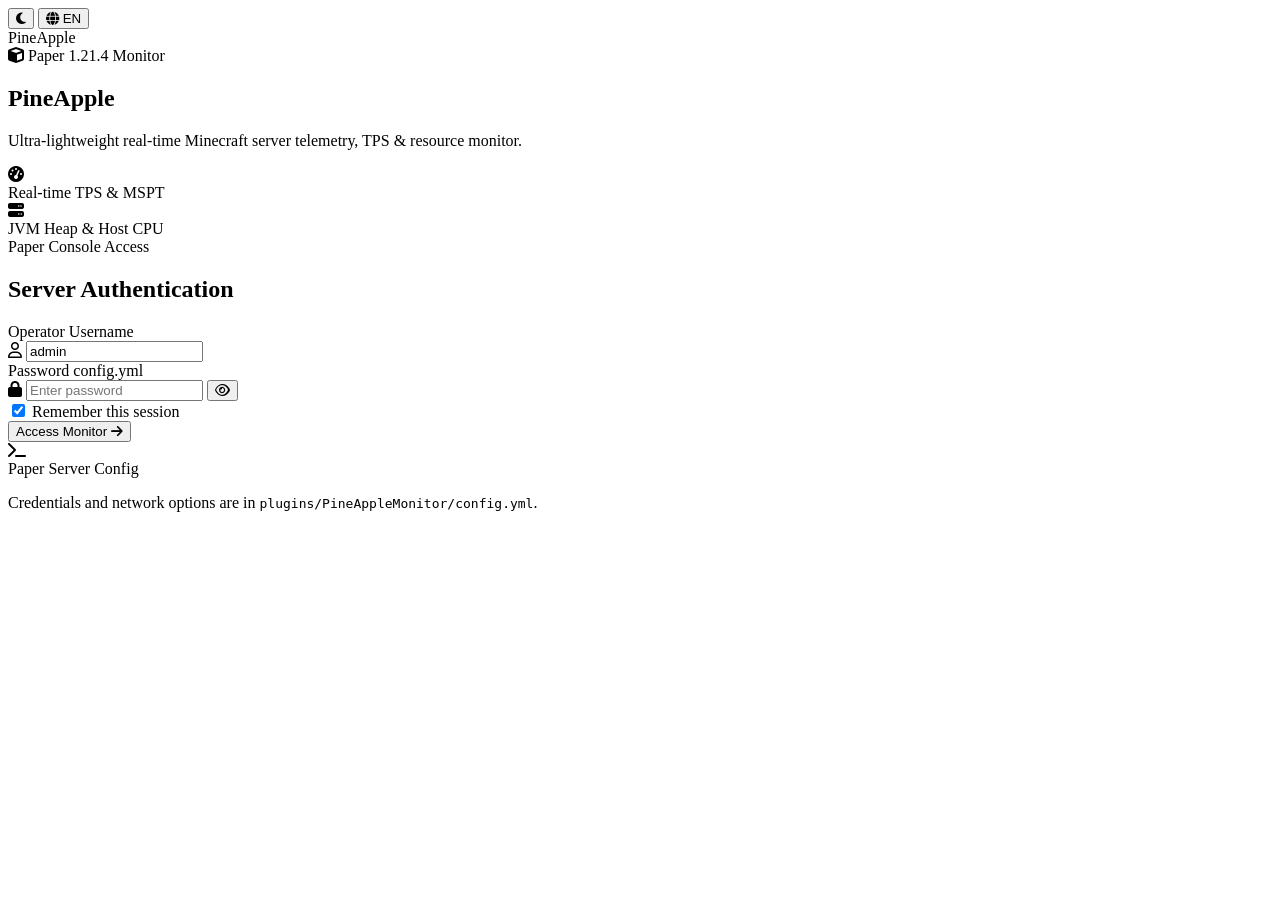
==== pineapple-velocity/src/main/resources/web/index.html @ 59f81f37 "Initial commit: PineApple monitoring architecture with Paper & Velocity modules, web UI and MIT lice" ====
<!DOCTYPE html>
<html lang="en">
<head>
    <meta charset="UTF-8">
    <meta name="viewport" content="width=device-width, initial-scale=1.0">
    <title>PineApple — Minecraft Server Monitor</title>
    <!-- Modern Typography & Icons -->
    <link rel="preconnect" href="https://fonts.googleapis.com">
    <link rel="preconnect" href="https://fonts.gstatic.com" crossorigin>
    <link href="https://fonts.googleapis.com/css2?family=Outfit:wght@400;500;600;700;800&family=Plus+Jakarta+Sans:wght@400;500;600;700&display=swap" rel="stylesheet">
    <link rel="stylesheet" href="https://cdnjs.cloudflare.com/ajax/libs/font-awesome/6.5.1/css/all.min.css">
    <link rel="stylesheet" href="/static/css/style.css?v=4.2">
    <script>
        (function() {
            var theme = localStorage.getItem('pineapple_theme') || 
                (window.matchMedia && window.matchMedia('(prefers-color-scheme: dark)').matches ? 'dark' : 'light');
            if (theme === 'dark') {
                document.documentElement.setAttribute('data-theme', 'dark');
            }
        })();
    </script>
</head>
<body>
<div id="app-root">
    <!-- Language & Theme Switchers in Top-Right Corner -->
    <div class="lang-switcher-container">
        <button type="button" class="theme-switcher-btn" id="themeSwitcherAuth" onclick="toggleTheme()" aria-label="Toggle Theme" title="Toggle Light/Dark Theme">
            <i class="fa-solid fa-moon theme-icon"></i>
        </button>
        <button type="button" class="lang-switcher-btn" id="langSwitcherBtn" onclick="toggleLanguage()" aria-label="Switch Language" title="Switch Language">
            <i class="fa-solid fa-globe lang-globe-icon"></i>
            <span class="lang-code-text" id="langCodeLabel">EN</span>
        </button>
    </div>

    <main class="canva-wrapper" id="canvaWrapper">
        <!-- Centered Brand Stage: Strictly centered in the viewport for cinematic transition -->
        <div class="auth-center-brand-stage" id="authCenterBrandStage" aria-hidden="true">
            <span class="auth-center-brand-text">PineApple</span>
        </div>

        <!-- Left Hero Section with Curved Dark Element -->
        <section class="hero-curved-section" id="heroSection">
            <div class="curved-backdrop"></div>
            <div class="hero-content" id="heroContent">
                <div class="brand-badge hero-fade-elem">
                    <i class="fa-solid fa-cube brand-icon-small"></i>
                    <span data-i18n="hero_badge">Paper 1.21.4 Monitor</span>
                </div>
                <h1 class="brand-title" id="heroBrandTitle">PineApple</h1>
                <p class="brand-tagline hero-fade-elem" data-i18n="hero_tagline">Ultra-lightweight real-time Minecraft server telemetry, TPS & resource monitor.</p>
                
                <div class="hero-features hero-fade-elem">
                    <div class="feature-item">
                        <div class="feature-icon"><i class="fa-solid fa-gauge-high"></i></div>
                        <span data-i18n="hero_feat_1">Real-time TPS & MSPT</span>
                    </div>
                    <div class="feature-item">
                        <div class="feature-icon"><i class="fa-solid fa-server"></i></div>
                        <span data-i18n="hero_feat_2">JVM Heap & Host CPU</span>
                    </div>
                </div>
            </div>
        </section>

        <!-- Right Interactive Authentication Area -->
        <section class="auth-section" id="authSection">
            <div class="auth-container">
                <!-- Header -->
                <div class="auth-header">
                    <span class="auth-subtitle" data-i18n="auth_subtitle">Paper Console Access</span>
                    <h2 class="auth-main-title" data-i18n="auth_title">Server Authentication</h2>
                </div>

                <!-- Login Form Card -->
                <div class="forms-wrapper" id="formsWrapper">
                    <div class="auth-card-pane active" id="loginPane">
                        <form action="/login" method="POST" class="auth-form" id="loginForm" onsubmit="handleLoginSubmit(event)">
                            <div class="input-group">
                                <label for="login_user" data-i18n="label_login">Operator Username</label>
                                <div class="input-wrapper">
                                    <i class="fa-regular fa-user input-icon"></i>
                                    <input type="text" id="login_user" name="login" placeholder="e.g. admin" data-i18n-placeholder="placeholder_login" required autocomplete="username" value="admin">
                                </div>
                            </div>

                            <div class="input-group">
                                <div class="label-with-link">
                                    <label for="login_pass" data-i18n="label_password">Password</label>
                                    <span class="config-hint-badge" title="Configured in plugins/PineAppleMonitor/config.yml">config.yml</span>
                                </div>
                                <div class="input-wrapper">
                                    <i class="fa-solid fa-lock input-icon"></i>
                                    <input type="password" id="login_pass" name="password" placeholder="Enter password" data-i18n-placeholder="placeholder_password" required autocomplete="current-password">
                                    <button type="button" class="toggle-password" onclick="togglePasswordVisibility('login_pass', this)" aria-label="Show/Hide password">
                                        <i class="fa-regular fa-eye"></i>
                                    </button>
                                </div>
                            </div>

                            <!-- Remember Me Checkbox -->
                            <div class="remember-me-row">
                                <label class="custom-checkbox-container" for="remember_me">
                                    <input type="checkbox" id="remember_me" name="remember_me" checked>
                                    <span class="custom-checkbox-mark"></span>
                                    <span class="checkbox-text" data-i18n="label_remember_me">Remember this session</span>
                                </label>
                            </div>

                            <!-- Primary Action Button -->
                            <div class="form-action-group">
                                <button type="submit" class="btn-primary-action btn-glow ripple-effect" id="loginSubmitBtn">
                                    <span class="btn-text" data-i18n="btn_submit_login">Access Monitor</span>
                                    <span class="btn-icon"><i class="fa-solid fa-arrow-right"></i></span>
                                </button>
                            </div>
                        </form>
                    </div>
                </div>

                <!-- Host Config Notice -->
                <div class="host-config-card">
                    <div class="host-config-icon"><i class="fa-solid fa-terminal"></i></div>
                    <div class="host-config-text">
                        <span class="host-config-title" data-i18n="host_config_title">Paper Server Config</span>
                        <p data-i18n="host_config_desc">Credentials and network options are in <code>plugins/PineAppleMonitor/config.yml</code>.</p>
                    </div>
                </div>
            </div>
        </section>
    </main>
</div>

<div id="toast-container" class="toast-container"></div>
<script src="/static/js/main.js?v=4.2"></script>
</body>
</html>
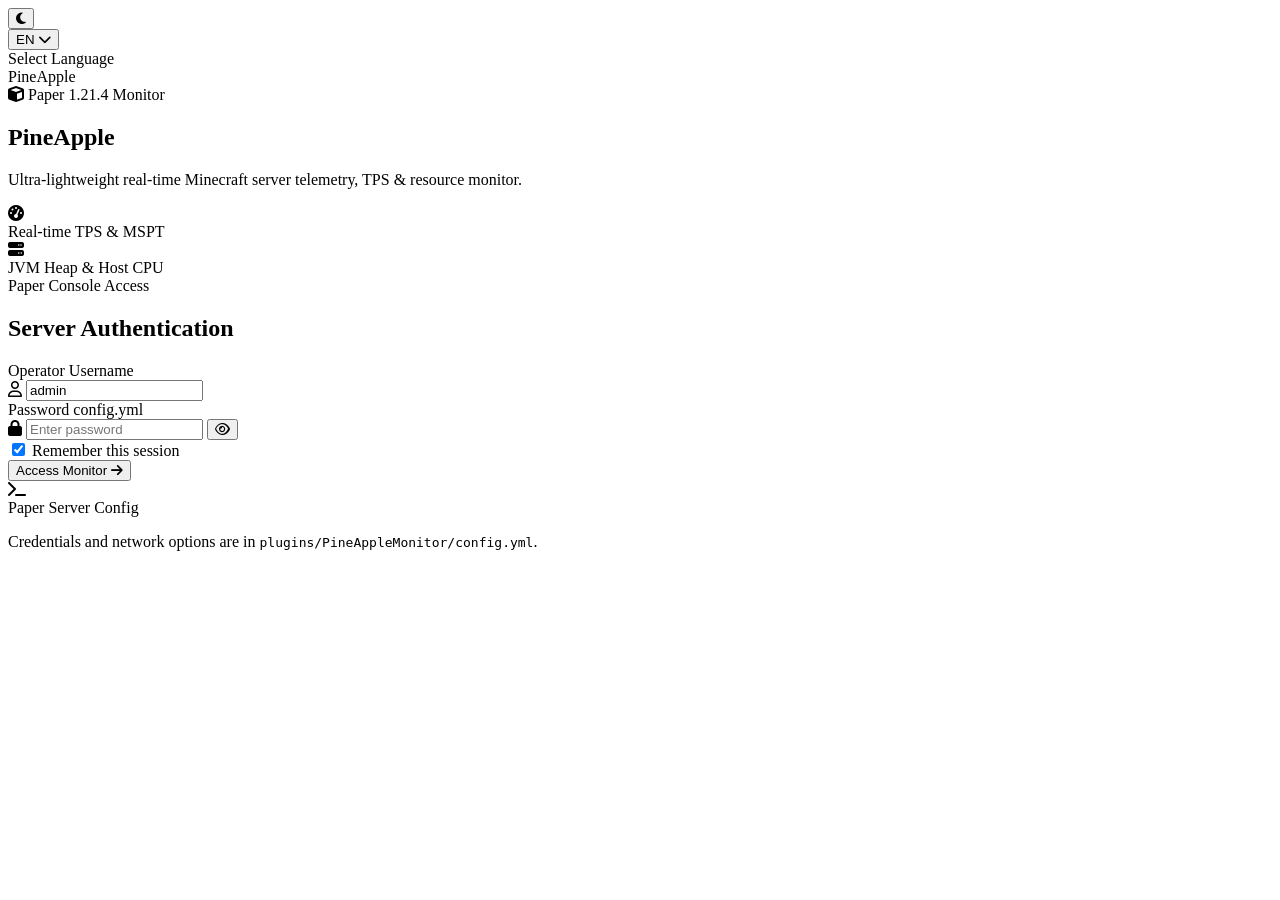
==== commit 4d9efc3b: "Clean up code comments, add GEMINI.md to .gitignore and update web localization" ====
--- a/pineapple-velocity/src/main/resources/web/index.html
+++ b/pineapple-velocity/src/main/resources/web/index.html
@@ -4,12 +4,11 @@
     <meta charset="UTF-8">
     <meta name="viewport" content="width=device-width, initial-scale=1.0">
     <title>PineApple — Minecraft Server Monitor</title>
-    <!-- Modern Typography & Icons -->
     <link rel="preconnect" href="https://fonts.googleapis.com">
     <link rel="preconnect" href="https://fonts.gstatic.com" crossorigin>
     <link href="https://fonts.googleapis.com/css2?family=Outfit:wght@400;500;600;700;800&family=Plus+Jakarta+Sans:wght@400;500;600;700&display=swap" rel="stylesheet">
     <link rel="stylesheet" href="https://cdnjs.cloudflare.com/ajax/libs/font-awesome/6.5.1/css/all.min.css">
-    <link rel="stylesheet" href="/static/css/style.css?v=4.2">
+    <link rel="stylesheet" href="/static/css/style.css?v=4.3">
     <script>
         (function() {
             var theme = localStorage.getItem('pineapple_theme') || 
@@ -22,24 +21,31 @@
 </head>
 <body>
 <div id="app-root">
-    <!-- Language & Theme Switchers in Top-Right Corner -->
     <div class="lang-switcher-container">
         <button type="button" class="theme-switcher-btn" id="themeSwitcherAuth" onclick="toggleTheme()" aria-label="Toggle Theme" title="Toggle Light/Dark Theme">
             <i class="fa-solid fa-moon theme-icon"></i>
         </button>
-        <button type="button" class="lang-switcher-btn" id="langSwitcherBtn" onclick="toggleLanguage()" aria-label="Switch Language" title="Switch Language">
-            <i class="fa-solid fa-globe lang-globe-icon"></i>
-            <span class="lang-code-text" id="langCodeLabel">EN</span>
-        </button>
+        <div class="lang-dropdown-wrapper" id="langDropdownWrapperAuth">
+            <button type="button" class="lang-switcher-btn" id="langDropdownBtnAuth" onclick="toggleLanguageDropdown(event, 'Auth')" aria-haspopup="true" aria-expanded="false" title="Select Language">
+                <span class="lang-flag-badge" id="currentLangFlagAuth"></span>
+                <span class="lang-code-text" id="currentLangCodeAuth">EN</span>
+                <i class="fa-solid fa-chevron-down lang-chevron-icon"></i>
+            </button>
+            <div class="lang-dropdown-menu" id="langDropdownMenuAuth" role="menu" aria-label="Language selection">
+                <div class="lang-dropdown-header">
+                    <span data-i18n="lang_select_title">Select Language</span>
+                </div>
+                <div class="lang-dropdown-list" id="langDropdownListAuth" role="none">
+                    </div>
+            </div>
+        </div>
     </div>
 
     <main class="canva-wrapper" id="canvaWrapper">
-        <!-- Centered Brand Stage: Strictly centered in the viewport for cinematic transition -->
         <div class="auth-center-brand-stage" id="authCenterBrandStage" aria-hidden="true">
             <span class="auth-center-brand-text">PineApple</span>
         </div>
 
-        <!-- Left Hero Section with Curved Dark Element -->
         <section class="hero-curved-section" id="heroSection">
             <div class="curved-backdrop"></div>
             <div class="hero-content" id="heroContent">
@@ -63,16 +69,13 @@
             </div>
         </section>
 
-        <!-- Right Interactive Authentication Area -->
         <section class="auth-section" id="authSection">
             <div class="auth-container">
-                <!-- Header -->
                 <div class="auth-header">
                     <span class="auth-subtitle" data-i18n="auth_subtitle">Paper Console Access</span>
                     <h2 class="auth-main-title" data-i18n="auth_title">Server Authentication</h2>
                 </div>
 
-                <!-- Login Form Card -->
                 <div class="forms-wrapper" id="formsWrapper">
                     <div class="auth-card-pane active" id="loginPane">
                         <form action="/login" method="POST" class="auth-form" id="loginForm" onsubmit="handleLoginSubmit(event)">
@@ -98,7 +101,6 @@
                                 </div>
                             </div>
 
-                            <!-- Remember Me Checkbox -->
                             <div class="remember-me-row">
                                 <label class="custom-checkbox-container" for="remember_me">
                                     <input type="checkbox" id="remember_me" name="remember_me" checked>
@@ -107,7 +109,6 @@
                                 </label>
                             </div>
 
-                            <!-- Primary Action Button -->
                             <div class="form-action-group">
                                 <button type="submit" class="btn-primary-action btn-glow ripple-effect" id="loginSubmitBtn">
                                     <span class="btn-text" data-i18n="btn_submit_login">Access Monitor</span>
@@ -118,7 +119,6 @@
                     </div>
                 </div>
 
-                <!-- Host Config Notice -->
                 <div class="host-config-card">
                     <div class="host-config-icon"><i class="fa-solid fa-terminal"></i></div>
                     <div class="host-config-text">
@@ -132,6 +132,6 @@
 </div>
 
 <div id="toast-container" class="toast-container"></div>
-<script src="/static/js/main.js?v=4.2"></script>
+<script src="/static/js/main.js?v=4.3"></script>
 </body>
 </html>
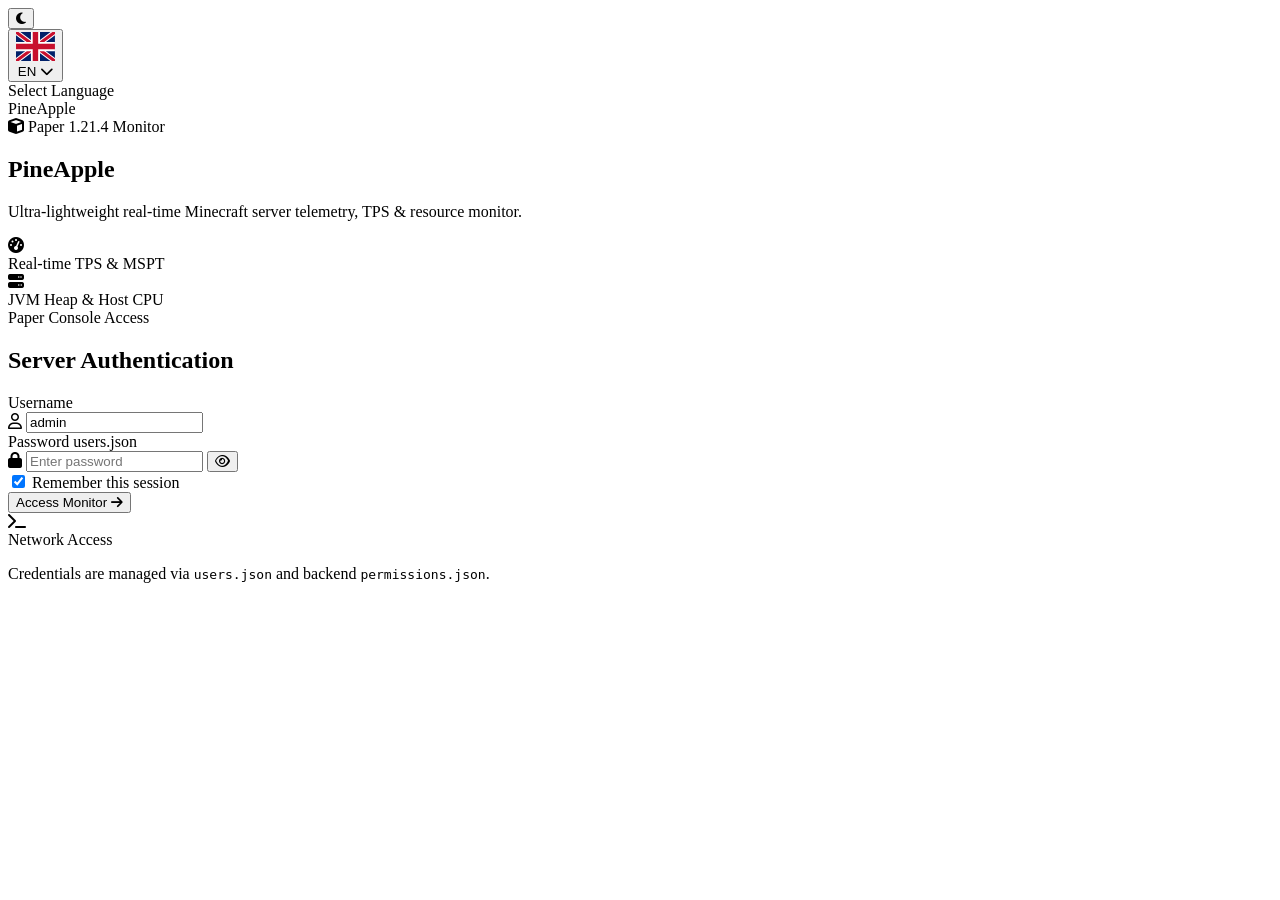
==== commit e562dc91: "Split web UI into modules, add web console, permissions and user management - Break monolithic style" ====
--- a/pineapple-velocity/src/main/resources/web/index.html
+++ b/pineapple-velocity/src/main/resources/web/index.html
@@ -8,13 +8,28 @@
     <link rel="preconnect" href="https://fonts.gstatic.com" crossorigin>
     <link href="https://fonts.googleapis.com/css2?family=Outfit:wght@400;500;600;700;800&family=Plus+Jakarta+Sans:wght@400;500;600;700&display=swap" rel="stylesheet">
     <link rel="stylesheet" href="https://cdnjs.cloudflare.com/ajax/libs/font-awesome/6.5.1/css/all.min.css">
-    <link rel="stylesheet" href="/static/css/style.css?v=4.3">
+    <link rel="stylesheet" href="/static/css/base.css?v=5.2">
+    <link rel="stylesheet" href="/static/css/auth.css?v=5.2">
+    <link rel="stylesheet" href="/static/css/components.css?v=5.2">
+    <link rel="stylesheet" href="/static/css/dashboard.css?v=5.2">
+    <link rel="stylesheet" href="/static/css/theme.css?v=5.2">
+    <link rel="stylesheet" href="/static/css/profile.css?v=5.2">
+    <link rel="stylesheet" href="/static/css/console.css?v=5.2">
     <script>
         (function() {
             var theme = localStorage.getItem('pineapple_theme') || 
                 (window.matchMedia && window.matchMedia('(prefers-color-scheme: dark)').matches ? 'dark' : 'light');
             if (theme === 'dark') {
                 document.documentElement.setAttribute('data-theme', 'dark');
+            }
+            var isProfile = window.location.pathname === '/profile' || 
+                            window.location.search.includes('view=profile') ||
+                            sessionStorage.getItem('pineapple_reverse_profile') === 'true';
+            if (isProfile) {
+                document.documentElement.classList.add('profile-view-active');
+                if (sessionStorage.getItem('pineapple_reverse_profile') === 'true') {
+                    document.documentElement.classList.add('auth-transition-active', 'profile-reverse-active', 'profile-entering-root');
+                }
             }
         })();
     </script>
@@ -27,7 +42,7 @@
         </button>
         <div class="lang-dropdown-wrapper" id="langDropdownWrapperAuth">
             <button type="button" class="lang-switcher-btn" id="langDropdownBtnAuth" onclick="toggleLanguageDropdown(event, 'Auth')" aria-haspopup="true" aria-expanded="false" title="Select Language">
-                <span class="lang-flag-badge" id="currentLangFlagAuth"></span>
+                <span class="lang-flag-badge" id="currentLangFlagAuth"><svg class="flag-svg" viewBox="0 0 60 45" xmlns="http://www.w3.org/2000/svg"><path d="M0 0 h60 v45 H0 z" fill="#012169"/><path d="M0 0 L60 45 M60 0 L0 45" stroke="#ffffff" stroke-width="8"/><path d="M0 0 L60 45 M60 0 L0 45" stroke="#C8102E" stroke-width="4.8"/><path d="M30 0 v45 M0 22.5 h60" stroke="#ffffff" stroke-width="14"/><path d="M30 0 v45 M0 22.5 h60" stroke="#C8102E" stroke-width="8.4"/></svg></span>
                 <span class="lang-code-text" id="currentLangCodeAuth">EN</span>
                 <i class="fa-solid fa-chevron-down lang-chevron-icon"></i>
             </button>
@@ -36,7 +51,7 @@
                     <span data-i18n="lang_select_title">Select Language</span>
                 </div>
                 <div class="lang-dropdown-list" id="langDropdownListAuth" role="none">
-                    </div>
+                </div>
             </div>
         </div>
     </div>
@@ -48,7 +63,9 @@
 
         <section class="hero-curved-section" id="heroSection">
             <div class="curved-backdrop"></div>
-            <div class="hero-content" id="heroContent">
+            
+            <!-- Auth Hero Content (for Login) -->
+            <div class="hero-content hero-auth-content" id="heroAuthContent">
                 <div class="brand-badge hero-fade-elem">
                     <i class="fa-solid fa-cube brand-icon-small"></i>
                     <span data-i18n="hero_badge">Paper 1.21.4 Monitor</span>
@@ -67,10 +84,38 @@
                     </div>
                 </div>
             </div>
+
+            <!-- Profile Hero Content (for Profile View) -->
+            <div class="hero-content hero-profile-content" id="heroProfileContent" style="display: none;">
+                <div class="brand-badge hero-fade-elem">
+                    <i class="fa-solid fa-user-shield brand-icon-small"></i>
+                    <span data-i18n="profile_badge">User Profile</span>
+                </div>
+                <h1 class="brand-title" id="profileBrandTitle">Профиль</h1>
+                <p class="brand-tagline hero-fade-elem" data-i18n="profile_tagline">Управление сессией пользователя, смена пароля и матрица уровней доступа сети.</p>
+                
+                <div class="profile-hero-status-cards hero-fade-elem">
+                    <div class="profile-status-card">
+                        <div class="status-card-icon"><i class="fa-solid fa-id-badge"></i></div>
+                        <div class="status-card-info">
+                            <span class="status-card-lbl" data-i18n="profile_status_user">Пользователь</span>
+                            <strong class="status-card-val font-mono" id="profileHeroUser">admin</strong>
+                        </div>
+                    </div>
+                    <div class="profile-status-card">
+                        <div class="status-card-icon"><i class="fa-solid fa-shield-halved"></i></div>
+                        <div class="status-card-info">
+                            <span class="status-card-lbl" data-i18n="profile_status_role">Привилегии</span>
+                            <strong class="status-card-val" id="profileHeroRole">Пользователь</strong>
+                        </div>
+                    </div>
+                </div>
+            </div>
         </section>
 
         <section class="auth-section" id="authSection">
-            <div class="auth-container">
+            <!-- Auth Container (Login View) -->
+            <div class="auth-container auth-view-container" id="authViewContainer">
                 <div class="auth-header">
                     <span class="auth-subtitle" data-i18n="auth_subtitle">Paper Console Access</span>
                     <h2 class="auth-main-title" data-i18n="auth_title">Server Authentication</h2>
@@ -80,7 +125,7 @@
                     <div class="auth-card-pane active" id="loginPane">
                         <form action="/login" method="POST" class="auth-form" id="loginForm" onsubmit="handleLoginSubmit(event)">
                             <div class="input-group">
-                                <label for="login_user" data-i18n="label_login">Operator Username</label>
+                                <label for="login_user" data-i18n="label_login">Username</label>
                                 <div class="input-wrapper">
                                     <i class="fa-regular fa-user input-icon"></i>
                                     <input type="text" id="login_user" name="login" placeholder="e.g. admin" data-i18n-placeholder="placeholder_login" required autocomplete="username" value="admin">
@@ -90,7 +135,7 @@
                             <div class="input-group">
                                 <div class="label-with-link">
                                     <label for="login_pass" data-i18n="label_password">Password</label>
-                                    <span class="config-hint-badge" title="Configured in plugins/PineAppleMonitor/config.yml">config.yml</span>
+                                    <span class="config-hint-badge" title="Configured in users.json or config.properties">users.json</span>
                                 </div>
                                 <div class="input-wrapper">
                                     <i class="fa-solid fa-lock input-icon"></i>
@@ -122,8 +167,87 @@
                 <div class="host-config-card">
                     <div class="host-config-icon"><i class="fa-solid fa-terminal"></i></div>
                     <div class="host-config-text">
-                        <span class="host-config-title" data-i18n="host_config_title">Paper Server Config</span>
-                        <p data-i18n="host_config_desc">Credentials and network options are in <code>plugins/PineAppleMonitor/config.yml</code>.</p>
+                        <span class="host-config-title" data-i18n="host_config_title">Network Access</span>
+                        <p data-i18n="host_config_desc">Credentials are managed via <code>users.json</code> and backend <code>permissions.json</code>.</p>
+                    </div>
+                </div>
+            </div>
+
+            <!-- Profile Container (Profile View) -->
+            <div class="auth-container profile-view-container" id="profileViewContainer" style="display: none;">
+                <div class="auth-header">
+                    <span class="auth-subtitle" data-i18n="profile_subtitle">Управление сессией</span>
+                    <h2 class="auth-main-title" data-i18n="profile_title">Профиль пользователя</h2>
+                </div>
+
+                <div class="profile-card">
+                    <div class="profile-user-summary">
+                        <div class="profile-avatar-circle">
+                            <i class="fa-solid fa-user-gear"></i>
+                        </div>
+                        <div class="profile-user-details">
+                            <div class="profile-name-row">
+                                <strong id="profileUsernameVal" class="profile-user-heading">admin</strong>
+                                <span class="profile-role-tag" id="profileRoleTag">Пользователь</span>
+                            </div>
+                            <span class="profile-session-info" id="profileSessionInfo"><i class="fa-solid fa-circle-check text-green"></i> Сессия активна</span>
+                        </div>
+                    </div>
+
+                    <div class="profile-section-card">
+                        <div class="profile-section-header">
+                            <i class="fa-solid fa-key"></i>
+                            <h3 data-i18n="profile_change_password">Поменять пароль</h3>
+                        </div>
+                        <form id="profileChangePasswordForm" onsubmit="handleProfilePasswordSubmit(event)">
+                            <div class="input-group">
+                                <label for="profile_old_password" data-i18n="label_old_password">Текущий пароль</label>
+                                <div class="input-wrapper">
+                                    <i class="fa-solid fa-lock input-icon"></i>
+                                    <input type="password" id="profile_old_password" name="old_password" placeholder="Введите текущий пароль" autocomplete="current-password">
+                                    <button type="button" class="toggle-password" onclick="togglePasswordVisibility('profile_old_password', this)" aria-label="Show/Hide">
+                                        <i class="fa-regular fa-eye"></i>
+                                    </button>
+                                </div>
+                            </div>
+                            <div class="input-group">
+                                <label for="profile_new_password" data-i18n="label_new_password">Новый пароль</label>
+                                <div class="input-wrapper">
+                                    <i class="fa-solid fa-shield-halved input-icon"></i>
+                                    <input type="password" id="profile_new_password" name="new_password" placeholder="Минимум 4 символа" required autocomplete="new-password">
+                                    <button type="button" class="toggle-password" onclick="togglePasswordVisibility('profile_new_password', this)" aria-label="Show/Hide">
+                                        <i class="fa-regular fa-eye"></i>
+                                    </button>
+                                </div>
+                            </div>
+                            <div class="form-action-group">
+                                <button type="submit" class="btn-primary-action btn-sm btn-glow ripple-effect" id="profileSavePassBtn">
+                                    <span class="btn-text" data-i18n="btn_save_password">Сохранить пароль</span>
+                                    <span class="btn-icon"><i class="fa-solid fa-floppy-disk"></i></span>
+                                </button>
+                            </div>
+                        </form>
+                    </div>
+
+                    <div class="profile-section-card">
+                        <div class="profile-section-header">
+                            <i class="fa-solid fa-shield-virus"></i>
+                            <h3 data-i18n="profile_permissions">Права доступа</h3>
+                        </div>
+                        <div class="profile-perms-grid" id="profilePermsGrid">
+                            <div class="text-muted text-center py-2"><i class="fa-solid fa-spinner fa-spin"></i> Загрузка прав...</div>
+                        </div>
+                    </div>
+
+                    <div class="profile-nav-buttons">
+                        <button type="button" class="btn-primary-action btn-glow ripple-effect" id="btnProfileToDashboard" onclick="returnToDashboardFromProfile()">
+                            <span class="btn-icon"><i class="fa-solid fa-gauge-high"></i></span>
+                            <span class="btn-text" data-i18n="btn_to_dashboard">В дешборд</span>
+                        </button>
+                        <button type="button" class="btn-secondary-action btn-profile-logout" id="btnProfileLogout" onclick="handleSeamlessLogout()">
+                            <span class="btn-icon"><i class="fa-solid fa-arrow-right-from-bracket"></i></span>
+                            <span class="btn-text" data-i18n="btn_logout">Выйти</span>
+                        </button>
                     </div>
                 </div>
             </div>
@@ -132,6 +256,12 @@
 </div>
 
 <div id="toast-container" class="toast-container"></div>
-<script src="/static/js/main.js?v=4.3"></script>
+<script src="/static/js/i18n.js?v=5.2"></script>
+<script src="/static/js/utils.js?v=5.2"></script>
+<script src="/static/js/auth.js?v=5.2"></script>
+<script src="/static/js/profile.js?v=5.2"></script>
+<script src="/static/js/console.js?v=5.2"></script>
+<script src="/static/js/dashboard.js?v=5.2"></script>
+<script src="/static/js/main.js?v=5.2"></script>
 </body>
 </html>
